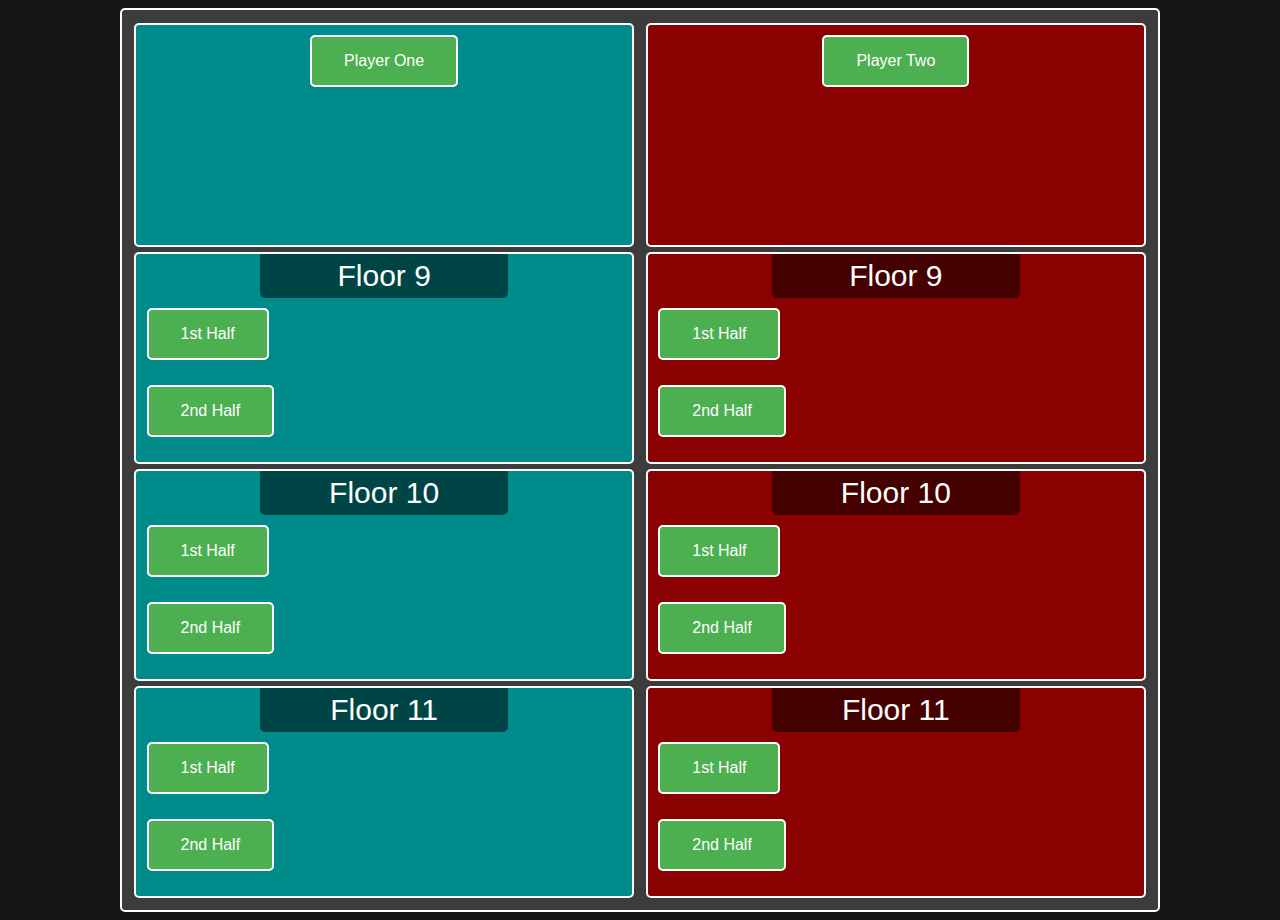
==== abyss.html @ a8055e1a "abyss page" ====
<html>
<head>
    <title>Genshin Impact Abyss Lineup</title>
    <link type="text/css" rel="stylesheet" href="resource/style.css">
    <link type="text/css" rel="stylesheet" href="resource/abyss.css">
</head>
<body>
    <div class="draft-frame">
        <div class="draft-window">
            <div id="window-p1" class="draft-selected player-1-window">
                <button id="button-p1" class="abyss-button disabled-button">Player One</button>
                <div id="character-pool-p1" class="character-window"></div>
            </div>
            <div id="window-p2" class="draft-selected player-2-window">
                <button id="button-p2" class="abyss-button disabled-button">Player Two</button>
                <div id="character-pool-p2" class="character-window"></div>
            </div>
        </div>
        <div class="abyss-window">
            <div id="abyss-f9-p1" class="abyss-floor-frame player-1-window">
                <span class="abyss-floor-label">Floor 9</span>
                <div id="abyss-f9-1-p1" class="abyss-side-frame">
                    <button id="f9-1-p1" class="abyss-button">1st Half</button>
                    <div id="f9-team1-p1" class="character-window">
                        <!-- all character portraits get populated here -->
                    </div>
                </div>
                <div id="abyss-f9-2-p1" class="abyss-side-frame">
                    <button id="f9-2-p1" class="abyss-button">2nd Half</button>
                    <div id="f9-team2-p1" class="character-window">
                        <!-- all character portraits get populated here -->
                    </div>
                </div>
            </div>
            <div id="abyss-f9-p2" class="abyss-floor-frame player-2-window">
                <span class="abyss-floor-label">Floor 9</span>
                <div id="abyss-f9-1-p2" class="abyss-side-frame">
                    <button id="f9-1-p2" class="abyss-button">1st Half</button>
                    <div id="f9-team1-p2" class="character-window">
                        <!-- all character portraits get populated here -->
                    </div>
                </div>
                <div id="abyss-f9-2-p2" class="abyss-side-frame">
                    <button id="f9-2-p2" class="abyss-button">2nd Half</button>
                    <div id="f9-team2-p2" class="character-window">
                        <!-- all character portraits get populated here -->
                    </div>
                </div>
            </div>

            <div id="abyss-f10-p1" class="abyss-floor-frame player-1-window">
                <span class="abyss-floor-label">Floor 10</span>
                <div id="abyss-f10-1-p1" class="abyss-side-frame">
                    <button id="f10-1-p1" class="abyss-button">1st Half</button>
                    <div id="f10-team1-p1" class="character-window">
                        <!-- all character portraits get populated here -->
                    </div>
                </div>
                <div id="abyss-f10-2-p1" class="abyss-side-frame">
                    <button id="f10-2-p1" class="abyss-button">2nd Half</button>
                    <div id="f10-team2-p1" class="character-window">
                        <!-- all character portraits get populated here -->
                    </div>
                </div>
            </div>
            <div id="abyss-f10-p2" class="abyss-floor-frame player-2-window">
                <span class="abyss-floor-label">Floor 10</span>
                <div id="abyss-f10-1-p2" class="abyss-side-frame">
                    <button id="f10-1-p2" class="abyss-button">1st Half</button>
                    <div id="f10-team1-p2" class="character-window">
                        <!-- all character portraits get populated here -->
                    </div>
                </div>
                <div id="abyss-f10-2-p2" class="abyss-side-frame">
                    <button id="f10-2-p2" class="abyss-button">2nd Half</button>
                    <div id="f10-team2-p2" class="character-window">
                        <!-- all character portraits get populated here -->
                    </div>
                </div>
            </div>

            <div id="abyss-f11-p1" class="abyss-floor-frame player-1-window">
                <span class="abyss-floor-label">Floor 11</span>
                <div id="abyss-f11-1-p1" class="abyss-side-frame">
                    <button id="f11-1-p1" class="abyss-button">1st Half</button>
                    <div id="f11-team1-p1" class="character-window">
                        <!-- all character portraits get populated here -->
                    </div>
                </div>
                <div id="abyss-f11-2-p1" class="abyss-side-frame">
                    <button id="f11-2-p1" class="abyss-button">2nd Half</button>
                    <div id="f11-team2-p1" class="character-window">
                        <!-- all character portraits get populated here -->
                    </div>
                </div>
            </div>
            <div id="abyss-f11-p2" class="abyss-floor-frame player-2-window">
                <span class="abyss-floor-label">Floor 11</span>
                <div id="abyss-f11-1-p2" class="abyss-side-frame">
                    <button id="f11-1-p2" class="abyss-button">1st Half</button>
                    <div id="f11-team1-p2" class="character-window">
                        <!-- all character portraits get populated here -->
                    </div>
                </div>
                <div id="abyss-f11-2-p2" class="abyss-side-frame">
                    <button id="f11-2-p2" class="abyss-button">2nd Half</button>
                    <div id="f11-team2-p2" class="character-window">
                        <!-- all character portraits get populated here -->
                    </div>
                </div>
            </div>
        </div>
    </div>

    <script type="module" src="resource/abyss.js"></script>
</body>
</html>
---- resource/style.css ----
body {
    background-color: rgb(22, 22, 22)
}

.draft-frame {
    width: 80%;
    background-color: rgb(60, 60, 60);
    margin: auto;
    border: 2px solid rgb(255, 255, 255);
    border-radius: 5px;
    padding: 1%;
}

.draft-window {
    color: white;
    min-height: 200px;
    text-align: center;
    width: 100%;
    display: flex;
    flex-direction: row;
    flex-wrap: wrap;
    align-items: center;
    justify-content: space-between;
}

.draft-selected {
    display: inline-block;
    vertical-align: top;
    border: 2px solid white;
    border-radius: 5px;
    width: 49%;
    min-height: 200px;
    padding-top: 10px;
    padding-bottom: 10px;
}

/*
.draft-selected > .character-window > .character-icon:first-child {
    box-shadow: 0 0 30px white;
}
*/

.character-pool-frame > button {
    margin-bottom: 10px;
}

.draft-selected > button {
    margin-bottom: 10px;
}

.player-1-window {
    background-color: darkcyan
}

.player-2-window {
    background-color: darkred
}

.character-pool-frame {
    text-align: center;
    color: white;
    padding-top: 25px;
}

.character-window {
    display: flex;
    flex-direction: row;
    flex-wrap: wrap;
    align-items: center;
    justify-content: center;
}

.character-icon {
    border-radius: 5px;
    margin: 1px;
    transition-duration: 0.4s;
}

.character-icon:hover {
    box-shadow: 0 0 30px white;
}

.character-icon > img.char-icon {
    border-radius: 5px;
    border: 2px solid white;
    width: 100px;
    height: auto;
}

.character-icon > img.element-icon {
    position: relative;
    margin-right: -25px;
    height: 25px;
    width: auto;
    border-radius: 30%;
    background-color: rgba(255,255,255,0.9);
    left: -101px;
    bottom: 3px;
    z-index: 1;
}

.character-icon.five-star {
    background-color: #dca454
}

.character-icon.four-star {
    background-color: #9174a9
}

.character-icon.three-star {
    background-color: #54a4b4 
}

.draft-button {
    background-color: #4caf50;
    border: 2px solid white;
    border-radius: 5px;
    color: white;
    padding: 15px 32px;
    text-align: center;
    text-decoration: none;
    display: inline-block;
    font-size: 16px;

    transition-duration: 0.4s;
}

.draft-button:hover {
    background-color: white;
    color: black;
    border: 2px solid #4caf50;
}

.draft-button.active {
    background-color: white;
    color: black;
    box-shadow: 0 0 20px white;
}

.top-button {
    position: absolute;
    top: 5%;
    left: 50%;
    transform: translate(-50%, -50%);
    background-color:rgb(105, 31, 112);
    box-shadow: 0 0 30px white;
}

.top-button:hover {
    border: 2px solid rgb(105, 31, 112);
}
---- resource/abyss.css ----
.abyss-window {
    width: 100%;
    display: flex;
    flex-direction: row;
    flex-wrap: wrap;
    align-items: center;
    justify-content: space-between;
}

.abyss-floor-frame {
    margin-top: 5px;
    padding-left: 1%;
    padding-right: 1%;
    display: flex;
    flex-direction: column;
    border: 2px solid white;
    border-radius: 5px;
    width: 47%;
    min-height: 200px;
}

.abyss-side-frame {
    display: flex;
    flex-direction: row;
    margin-bottom: 25px;
}

.abyss-side-frame > .character-window {
    margin-right: auto;
}

.abyss-side-frame > button {
    margin-right: auto;
}

.abyss-floor-label {
    color: white;
    width: 50%;
    align-self: center;
    background-color: rgba(0, 0, 0, 0.5);
    padding: 5px 5px 5px 5px;
    
    border-radius: 0px 0px 5px 5px;
    margin-bottom: 10px;
    text-align: center;
    text-decoration: none;
    display: inline-block;
    font-size: 30px;
    font-family: sans-serif;
}

.abyss-button {
    background-color: #4caf50;
    border: 2px solid white;
    border-radius: 5px;
    color: white;
    padding: 15px 32px;
    text-align: center;
    text-decoration: none;
    display: inline-block;
    font-size: 16px;

    transition-duration: 0.4s;
}


.abyss-button:hover {
    background-color: white;
    color: black;
    border: 2px solid #4caf50;
}

.abyss-button.active {
    background-color: white;
    color: black;
    box-shadow: 0 0 20px white;
}

.character-icon.char-banned {
    opacity: 0.3;
}
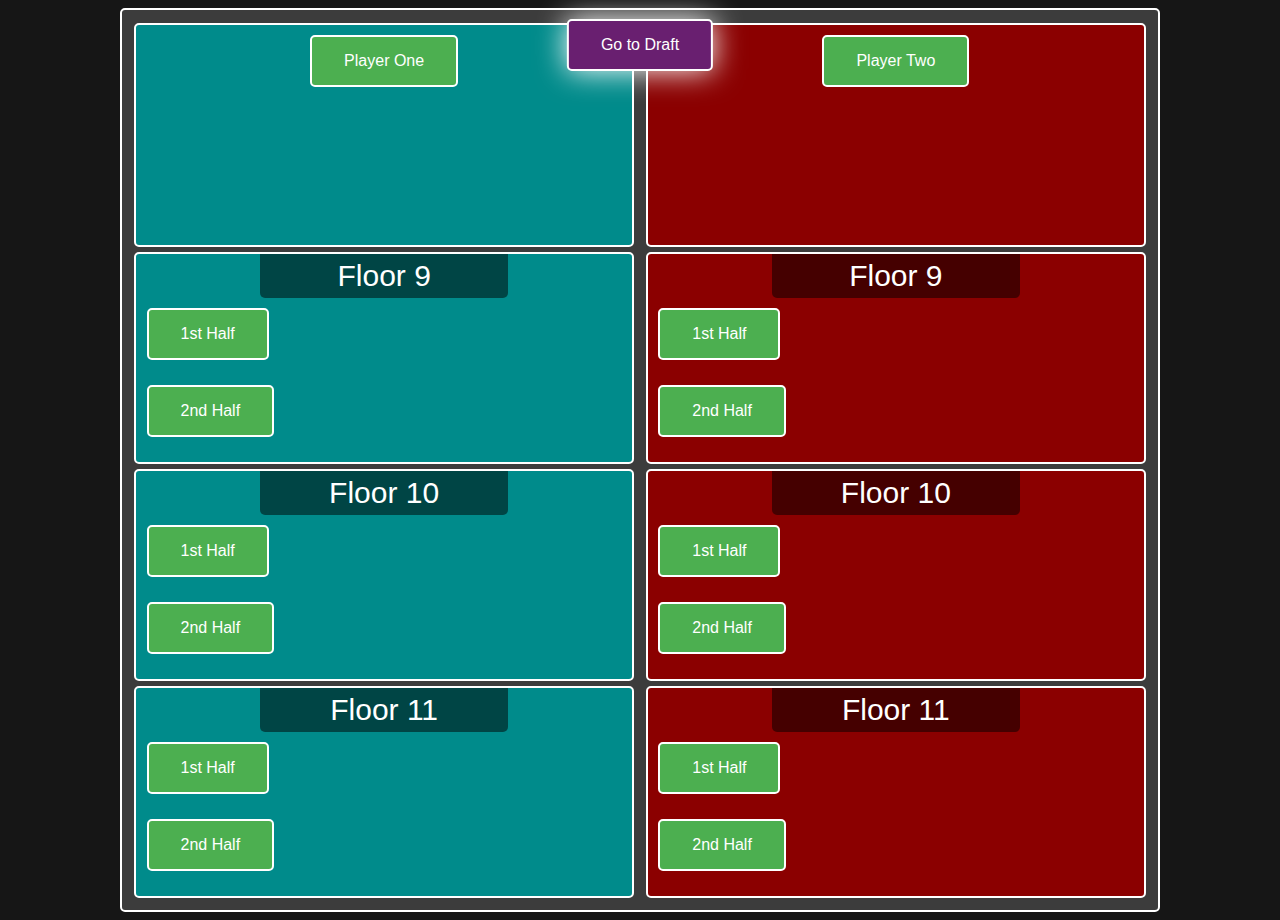
==== commit 7e993c37: "added back to draft button" ====
--- a/abyss.html
+++ b/abyss.html
@@ -6,14 +6,15 @@
 </head>
 <body>
     <div class="draft-frame">
+        <button id="goto-draft" class="draft-button top-button disabled-button">Go to Draft</button>
         <div class="draft-window">
             <div id="window-p1" class="draft-selected player-1-window">
                 <button id="button-p1" class="abyss-button disabled-button">Player One</button>
-                <div id="character-pool-p1" class="character-window"></div>
+                <div id="character-pool-p1" class="character-window drag-sort-enable"></div>
             </div>
             <div id="window-p2" class="draft-selected player-2-window">
                 <button id="button-p2" class="abyss-button disabled-button">Player Two</button>
-                <div id="character-pool-p2" class="character-window"></div>
+                <div id="character-pool-p2" class="character-window drag-sort-enable"></div>
             </div>
         </div>
         <div class="abyss-window">
@@ -112,6 +113,7 @@
         </div>
     </div>
 
-    <script type="module" src="resource/abyss.js"></script>
+    <script src="resource/drag.js"></script>
+    <script src="resource/abyss.js"></script>
 </body>
 </html>--- a/resource/style.css
+++ b/resource/style.css
@@ -90,11 +90,23 @@
 .character-icon > img.element-icon {
     position: relative;
     margin-right: -25px;
-    height: 25px;
-    width: auto;
+    height: auto;
+    width: 25px;
     border-radius: 30%;
     background-color: rgba(255,255,255,0.9);
     left: -101px;
+    bottom: 3px;
+    z-index: 1;
+}
+
+.character-icon > img.role-icon {
+    position: relative;
+    margin-right: -25px;
+    height: auto;
+    width: 25px;
+    border-radius: 30%;
+    background-color: rgba(0,0,0,0.8);
+    left: -27px;
     bottom: 3px;
     z-index: 1;
 }
@@ -148,4 +160,44 @@
 
 .top-button:hover {
     border: 2px solid rgb(105, 31, 112);
+}
+
+.drag-sort-active {
+    opacity: 0.3;
+}
+
+.sort-options {
+    margin-bottom: 10px;
+    display: flex;
+    flex-direction: row;
+    justify-content: center;
+    align-items: center;
+}
+.sort-options > * {
+    margin-left: 2px;
+    margin-right: 2px;
+}
+
+.sort-label {
+    font-family: sans-serif;
+}
+
+.sort-button {
+    background-color: #6d6d6d;
+    border: 2px solid white;
+    border-radius: 5px;
+    color: white;
+    padding: 5px 10px;
+    text-align: center;
+    text-decoration: none;
+    display: inline-block;
+    font-size: 10px;
+
+    transition-duration: 0.4s;
+}
+
+.sort-button:hover {
+    background-color: white;
+    color: black;
+    border: 2px solid #000000;
 }--- a/resource/abyss.css
+++ b/resource/abyss.css
@@ -3,7 +3,7 @@
     display: flex;
     flex-direction: row;
     flex-wrap: wrap;
-    align-items: center;
+    align-items: top;
     justify-content: space-between;
 }
 
@@ -16,7 +16,6 @@
     border: 2px solid white;
     border-radius: 5px;
     width: 47%;
-    min-height: 200px;
 }
 
 .abyss-side-frame {
@@ -33,6 +32,10 @@
     margin-right: auto;
 }
 
+.abyss-side-frame.minimized {
+    display: none;
+}
+
 .abyss-floor-label {
     color: white;
     width: 50%;
@@ -47,6 +50,12 @@
     display: inline-block;
     font-size: 30px;
     font-family: sans-serif;
+
+    transition-duration: 0.4s;
+}
+
+.abyss-floor-label:hover {
+    background-color: rgba(0, 0, 0, 0.8);
 }
 
 .abyss-button {
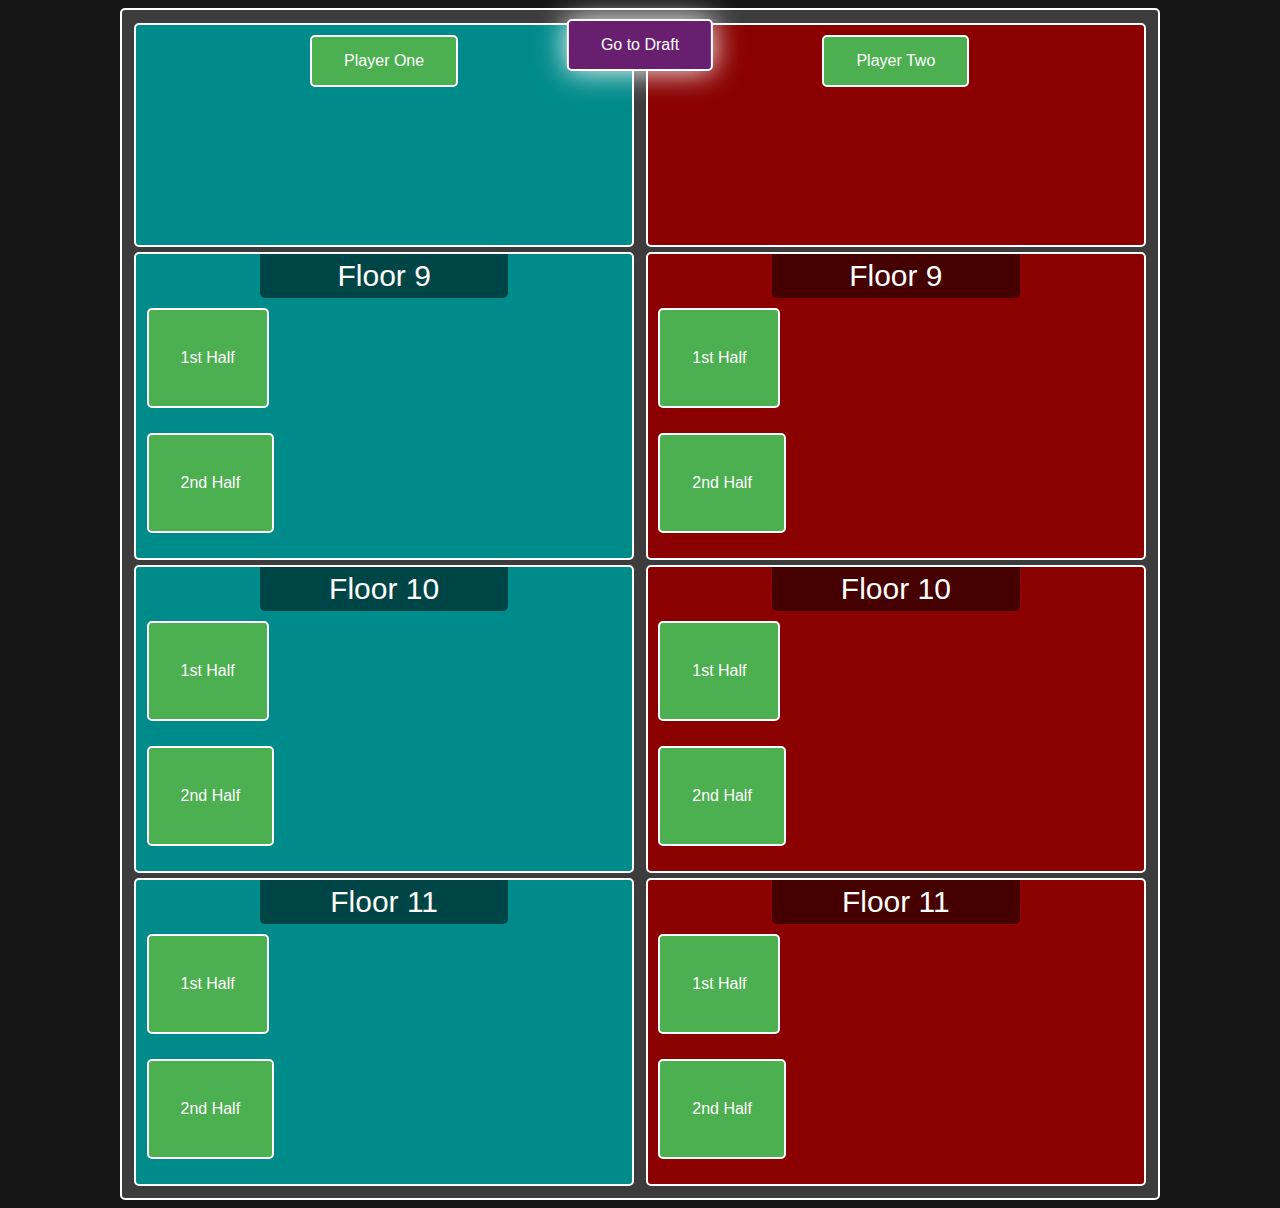
==== commit 13ca8617: "drag between divs, abyss team highlights, better styles" ====
--- a/abyss.html
+++ b/abyss.html
@@ -22,13 +22,13 @@
                 <span class="abyss-floor-label">Floor 9</span>
                 <div id="abyss-f9-1-p1" class="abyss-side-frame">
                     <button id="f9-1-p1" class="abyss-button">1st Half</button>
-                    <div id="f9-team1-p1" class="character-window">
+                    <div id="f9-team1-p1" class="character-window drag-sort-enable">
                         <!-- all character portraits get populated here -->
                     </div>
                 </div>
                 <div id="abyss-f9-2-p1" class="abyss-side-frame">
                     <button id="f9-2-p1" class="abyss-button">2nd Half</button>
-                    <div id="f9-team2-p1" class="character-window">
+                    <div id="f9-team2-p1" class="character-window drag-sort-enable">
                         <!-- all character portraits get populated here -->
                     </div>
                 </div>
@@ -37,13 +37,13 @@
                 <span class="abyss-floor-label">Floor 9</span>
                 <div id="abyss-f9-1-p2" class="abyss-side-frame">
                     <button id="f9-1-p2" class="abyss-button">1st Half</button>
-                    <div id="f9-team1-p2" class="character-window">
+                    <div id="f9-team1-p2" class="character-window drag-sort-enable">
                         <!-- all character portraits get populated here -->
                     </div>
                 </div>
                 <div id="abyss-f9-2-p2" class="abyss-side-frame">
                     <button id="f9-2-p2" class="abyss-button">2nd Half</button>
-                    <div id="f9-team2-p2" class="character-window">
+                    <div id="f9-team2-p2" class="character-window drag-sort-enable">
                         <!-- all character portraits get populated here -->
                     </div>
                 </div>
@@ -53,13 +53,13 @@
                 <span class="abyss-floor-label">Floor 10</span>
                 <div id="abyss-f10-1-p1" class="abyss-side-frame">
                     <button id="f10-1-p1" class="abyss-button">1st Half</button>
-                    <div id="f10-team1-p1" class="character-window">
+                    <div id="f10-team1-p1" class="character-window drag-sort-enable">
                         <!-- all character portraits get populated here -->
                     </div>
                 </div>
                 <div id="abyss-f10-2-p1" class="abyss-side-frame">
                     <button id="f10-2-p1" class="abyss-button">2nd Half</button>
-                    <div id="f10-team2-p1" class="character-window">
+                    <div id="f10-team2-p1" class="character-window drag-sort-enable">
                         <!-- all character portraits get populated here -->
                     </div>
                 </div>
@@ -68,13 +68,13 @@
                 <span class="abyss-floor-label">Floor 10</span>
                 <div id="abyss-f10-1-p2" class="abyss-side-frame">
                     <button id="f10-1-p2" class="abyss-button">1st Half</button>
-                    <div id="f10-team1-p2" class="character-window">
+                    <div id="f10-team1-p2" class="character-window drag-sort-enable">
                         <!-- all character portraits get populated here -->
                     </div>
                 </div>
                 <div id="abyss-f10-2-p2" class="abyss-side-frame">
                     <button id="f10-2-p2" class="abyss-button">2nd Half</button>
-                    <div id="f10-team2-p2" class="character-window">
+                    <div id="f10-team2-p2" class="character-window drag-sort-enable">
                         <!-- all character portraits get populated here -->
                     </div>
                 </div>
@@ -84,13 +84,13 @@
                 <span class="abyss-floor-label">Floor 11</span>
                 <div id="abyss-f11-1-p1" class="abyss-side-frame">
                     <button id="f11-1-p1" class="abyss-button">1st Half</button>
-                    <div id="f11-team1-p1" class="character-window">
+                    <div id="f11-team1-p1" class="character-window drag-sort-enable">
                         <!-- all character portraits get populated here -->
                     </div>
                 </div>
                 <div id="abyss-f11-2-p1" class="abyss-side-frame">
                     <button id="f11-2-p1" class="abyss-button">2nd Half</button>
-                    <div id="f11-team2-p1" class="character-window">
+                    <div id="f11-team2-p1" class="character-window drag-sort-enable">
                         <!-- all character portraits get populated here -->
                     </div>
                 </div>
@@ -99,13 +99,13 @@
                 <span class="abyss-floor-label">Floor 11</span>
                 <div id="abyss-f11-1-p2" class="abyss-side-frame">
                     <button id="f11-1-p2" class="abyss-button">1st Half</button>
-                    <div id="f11-team1-p2" class="character-window">
+                    <div id="f11-team1-p2" class="character-window drag-sort-enable">
                         <!-- all character portraits get populated here -->
                     </div>
                 </div>
                 <div id="abyss-f11-2-p2" class="abyss-side-frame">
                     <button id="f11-2-p2" class="abyss-button">2nd Half</button>
-                    <div id="f11-team2-p2" class="character-window">
+                    <div id="f11-team2-p2" class="character-window drag-sort-enable">
                         <!-- all character portraits get populated here -->
                     </div>
                 </div>
--- a/resource/style.css
+++ b/resource/style.css
@@ -63,6 +63,9 @@
 }
 
 .character-window {
+    min-height: 100px;
+    margin-left: auto;
+    margin-right: auto;
     display: flex;
     flex-direction: row;
     flex-wrap: wrap;
@@ -73,11 +76,12 @@
 .character-icon {
     border-radius: 5px;
     margin: 1px;
-    transition-duration: 0.4s;
+    transition-duration: 0.3s;
+    position: relative;
 }
 
 .character-icon:hover {
-    box-shadow: 0 0 30px white;
+    box-shadow: 0px 0px 30px 0px white inset;
 }
 
 .character-icon > img.char-icon {
@@ -85,6 +89,7 @@
     border: 2px solid white;
     width: 100px;
     height: auto;
+    pointer-events: none;
 }
 
 .character-icon > img.element-icon {
@@ -97,6 +102,7 @@
     left: -101px;
     bottom: 3px;
     z-index: 1;
+    pointer-events: none;
 }
 
 .character-icon > img.role-icon {
@@ -109,6 +115,7 @@
     left: -27px;
     bottom: 3px;
     z-index: 1;
+    pointer-events: none;
 }
 
 .character-icon.five-star {
@@ -151,6 +158,7 @@
 
 .top-button {
     position: absolute;
+    z-index: 5;
     top: 5%;
     left: 50%;
     transform: translate(-50%, -50%);
@@ -160,6 +168,20 @@
 
 .top-button:hover {
     border: 2px solid rgb(105, 31, 112);
+}
+
+.top-button-2 {
+    position: absolute;
+    z-index: 5;
+    top: 11%;
+    left: 50%;
+    transform: translate(-50%, -50%);
+    background-color:#6d6d6d;
+    box-shadow: 0 0 30px white;
+}
+
+.top-button-2:hover {
+    border: 2px solid #6d6d6d;
 }
 
 .drag-sort-active {
--- a/resource/abyss.css
+++ b/resource/abyss.css
@@ -87,4 +87,53 @@
 
 .character-icon.char-banned {
     opacity: 0.3;
-}+}
+
+.character-icon > img.crown-icon {
+    position: relative;
+    margin-right: -50px;
+    height: auto;
+    width: 50px;
+    left: -52px;
+    bottom: 65px;
+    border-radius: 50%;
+    background-color: rgba(255, 255, 255, 0.5);
+    box-shadow: 0 0 20px rgba(255, 255, 255);
+    z-index: 1;
+    transform: translate(-50%, -50%);
+}
+
+.abyss-team1 {
+    overflow: visible;
+    box-shadow: 0px 15px 0px 0px #C0FF40 inset,
+        0px -4px 0px 0px #C0FF40 inset,
+        4px 0px 0px 0px #C0FF40 inset,
+        -4px 0px 0px 0px #C0FF40 inset;
+}
+
+.abyss-team1:hover {
+    box-shadow: 0px 15px 0px 0px #C0FF40 inset,
+        0px -4px 0px 0px #C0FF40 inset,    
+        4px 0px 0px 0px #C0FF40 inset,
+        -4px 0px 0px 0px #C0FF40 inset,
+        0px 0px 30px 0px white inset;
+        
+}
+
+.abyss-team2 {
+    overflow: visible;
+    box-shadow: 0px 15px 0px 0px #00A0E9 inset,
+        0px -4px 0px 0px #00A0E9 inset,
+        4px 0px 0px 0px #00A0E9 inset,
+        -4px 0px 0px 0px #00A0E9 inset;
+}
+
+.abyss-team2:hover {
+    box-shadow: 0px 15px 0px 0px #00A0E9 inset,
+        0px -4px 0px 0px #00A0E9 inset,    
+        4px 0px 0px 0px #00A0E9 inset,
+        -4px 0px 0px 0px #00A0E9 inset,
+        0px 0px 30px 0px white inset;
+        
+}
+
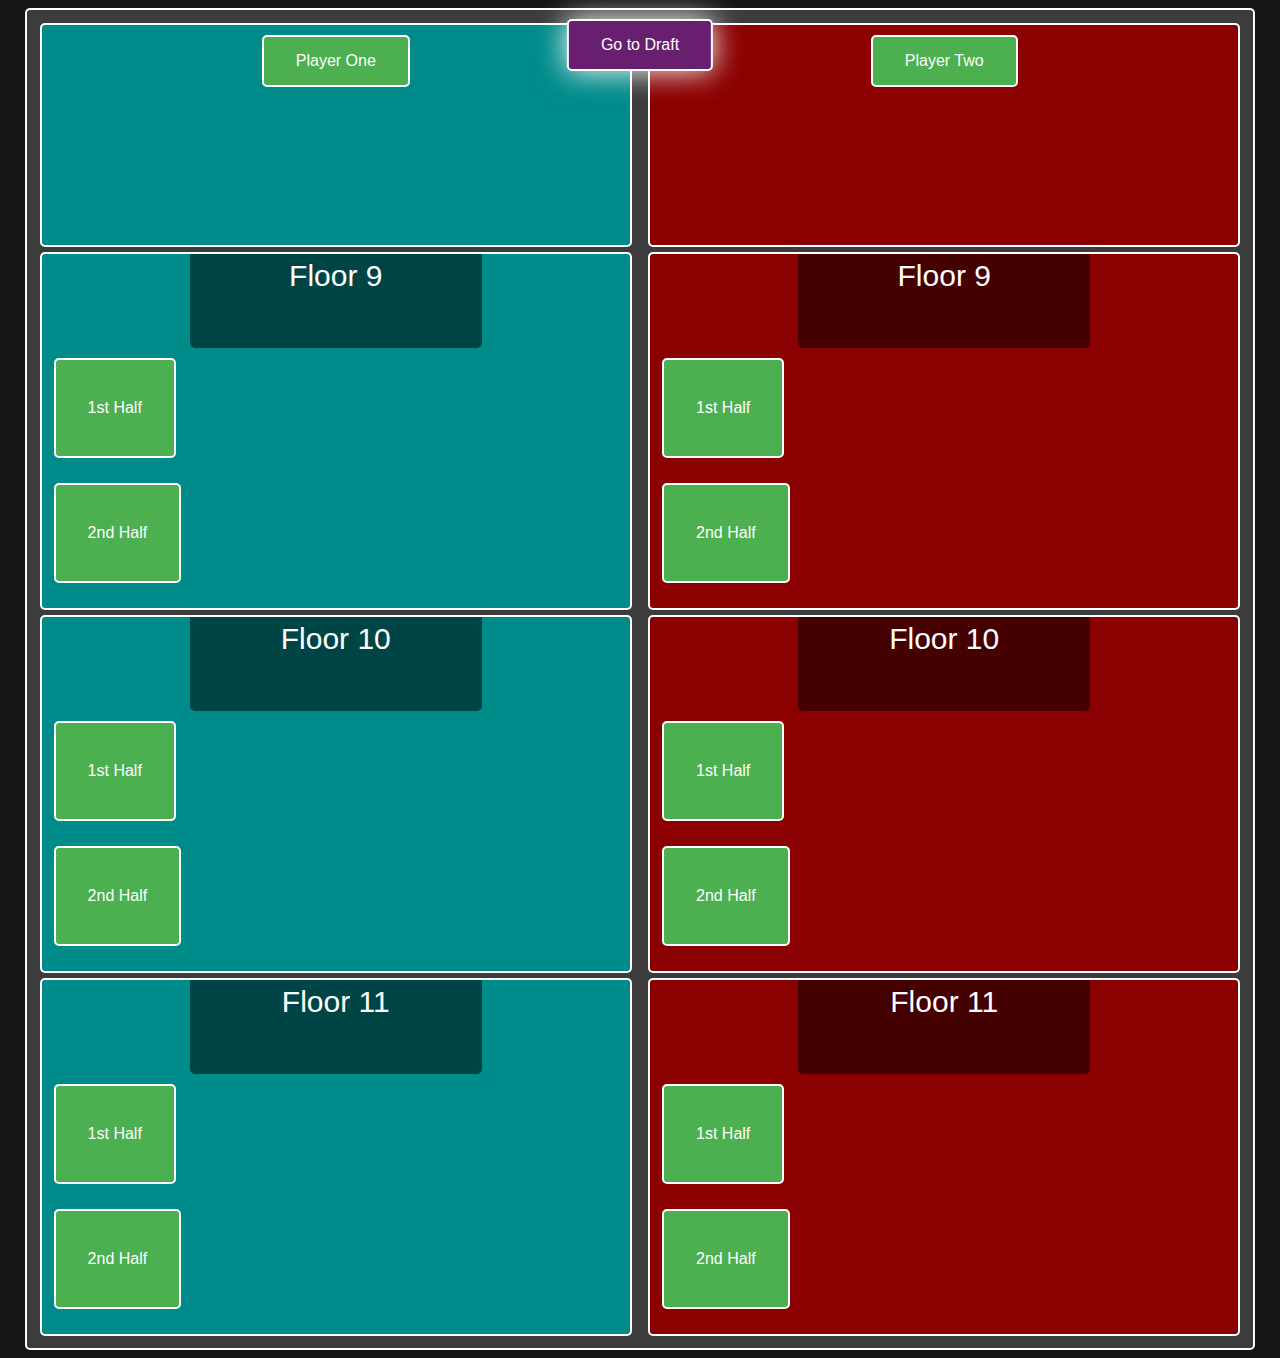
==== commit 14b29b67: "restrictions" ====
--- a/abyss.html
+++ b/abyss.html
@@ -19,7 +19,9 @@
         </div>
         <div class="abyss-window">
             <div id="abyss-f9-p1" class="abyss-floor-frame player-1-window">
-                <span class="abyss-floor-label">Floor 9</span>
+                <div class="abyss-floor-label-container">
+                    <span class="abyss-floor-label">Floor 9</span>
+                </div>
                 <div id="abyss-f9-1-p1" class="abyss-side-frame">
                     <button id="f9-1-p1" class="abyss-button">1st Half</button>
                     <div id="f9-team1-p1" class="character-window drag-sort-enable">
@@ -34,7 +36,9 @@
                 </div>
             </div>
             <div id="abyss-f9-p2" class="abyss-floor-frame player-2-window">
-                <span class="abyss-floor-label">Floor 9</span>
+                <div class="abyss-floor-label-container">
+                    <span class="abyss-floor-label">Floor 9</span>
+                </div>
                 <div id="abyss-f9-1-p2" class="abyss-side-frame">
                     <button id="f9-1-p2" class="abyss-button">1st Half</button>
                     <div id="f9-team1-p2" class="character-window drag-sort-enable">
@@ -50,7 +54,9 @@
             </div>
 
             <div id="abyss-f10-p1" class="abyss-floor-frame player-1-window">
-                <span class="abyss-floor-label">Floor 10</span>
+                <div class="abyss-floor-label-container">
+                    <span class="abyss-floor-label">Floor 10</span>
+                </div>
                 <div id="abyss-f10-1-p1" class="abyss-side-frame">
                     <button id="f10-1-p1" class="abyss-button">1st Half</button>
                     <div id="f10-team1-p1" class="character-window drag-sort-enable">
@@ -65,7 +71,9 @@
                 </div>
             </div>
             <div id="abyss-f10-p2" class="abyss-floor-frame player-2-window">
-                <span class="abyss-floor-label">Floor 10</span>
+                <div class="abyss-floor-label-container">
+                    <span class="abyss-floor-label">Floor 10</span>
+                </div>
                 <div id="abyss-f10-1-p2" class="abyss-side-frame">
                     <button id="f10-1-p2" class="abyss-button">1st Half</button>
                     <div id="f10-team1-p2" class="character-window drag-sort-enable">
@@ -81,7 +89,9 @@
             </div>
 
             <div id="abyss-f11-p1" class="abyss-floor-frame player-1-window">
-                <span class="abyss-floor-label">Floor 11</span>
+                <div class="abyss-floor-label-container">
+                    <span class="abyss-floor-label">Floor 11</span>
+                </div>
                 <div id="abyss-f11-1-p1" class="abyss-side-frame">
                     <button id="f11-1-p1" class="abyss-button">1st Half</button>
                     <div id="f11-team1-p1" class="character-window drag-sort-enable">
@@ -96,7 +106,9 @@
                 </div>
             </div>
             <div id="abyss-f11-p2" class="abyss-floor-frame player-2-window">
-                <span class="abyss-floor-label">Floor 11</span>
+                <div class="abyss-floor-label-container">
+                    <span class="abyss-floor-label">Floor 11</span>
+                </div>
                 <div id="abyss-f11-1-p2" class="abyss-side-frame">
                     <button id="f11-1-p2" class="abyss-button">1st Half</button>
                     <div id="f11-team1-p2" class="character-window drag-sort-enable">
--- a/resource/style.css
+++ b/resource/style.css
@@ -3,7 +3,7 @@
 }
 
 .draft-frame {
-    width: 80%;
+    width: 95%;
     background-color: rgb(60, 60, 60);
     margin: auto;
     border: 2px solid rgb(255, 255, 255);
--- a/resource/abyss.css
+++ b/resource/abyss.css
@@ -28,15 +28,13 @@
     margin-right: auto;
 }
 
-.abyss-side-frame > button {
-    margin-right: auto;
-}
-
 .abyss-side-frame.minimized {
     display: none;
 }
 
-.abyss-floor-label {
+.abyss-floor-label-container {
+    position: relative;
+    
     color: white;
     width: 50%;
     align-self: center;
@@ -54,7 +52,65 @@
     transition-duration: 0.4s;
 }
 
-.abyss-floor-label:hover {
+.abyss-floor-label-container .attribute-box {
+    opacity: 0.0;
+    visibility: hidden;
+    width: 100%;
+    background-color: black;
+    color: #fff;
+    text-align: center;
+    border-radius: 5px;
+    padding: 5px 0;
+    transition-duration: 0.4s;
+    
+    /* Position the tooltip */
+    position: absolute;
+    z-index: 10;
+    top: 100%;
+    left: 50%;
+    transform: translate(-50%);
+}
+
+.abyss-floor-label-container > .attribute-box img {
+    visibility: hidden;
+}
+  
+.abyss-floor-label-container:hover .attribute-box {
+    opacity: 1.0;
+    visibility: visible;
+}
+
+.abyss-floor-label-container:hover > .attribute-box img {
+    visibility: visible;
+}
+
+.attribute-box {
+    display: flex;
+    flex-direction: column;
+}
+
+.attribute-icon {
+    width: 50px;
+    transition-duration: 0.4s;
+    border-radius: 10px;
+}
+
+.attribute-icon.attribute-restricted {
+    opacity: 0.3;
+    background-color: rgb(80, 80, 80);
+    outline: 2px solid rgb(255, 255, 255);
+    outline-offset: -2px;
+}
+
+.attribute-box > div > .attribute-icon:hover {
+    box-shadow: 0px 0px 15px 0px white inset;
+}
+
+.attribute-floor-list {
+    height: 50px;
+}
+
+.abyss-floor-label-container:hover {
     background-color: rgba(0, 0, 0, 0.8);
 }
 
@@ -86,6 +142,10 @@
 }
 
 .character-icon.char-banned {
+    opacity: 0.3;
+}
+
+.character-icon.char-restricted {
     opacity: 0.3;
 }
 
